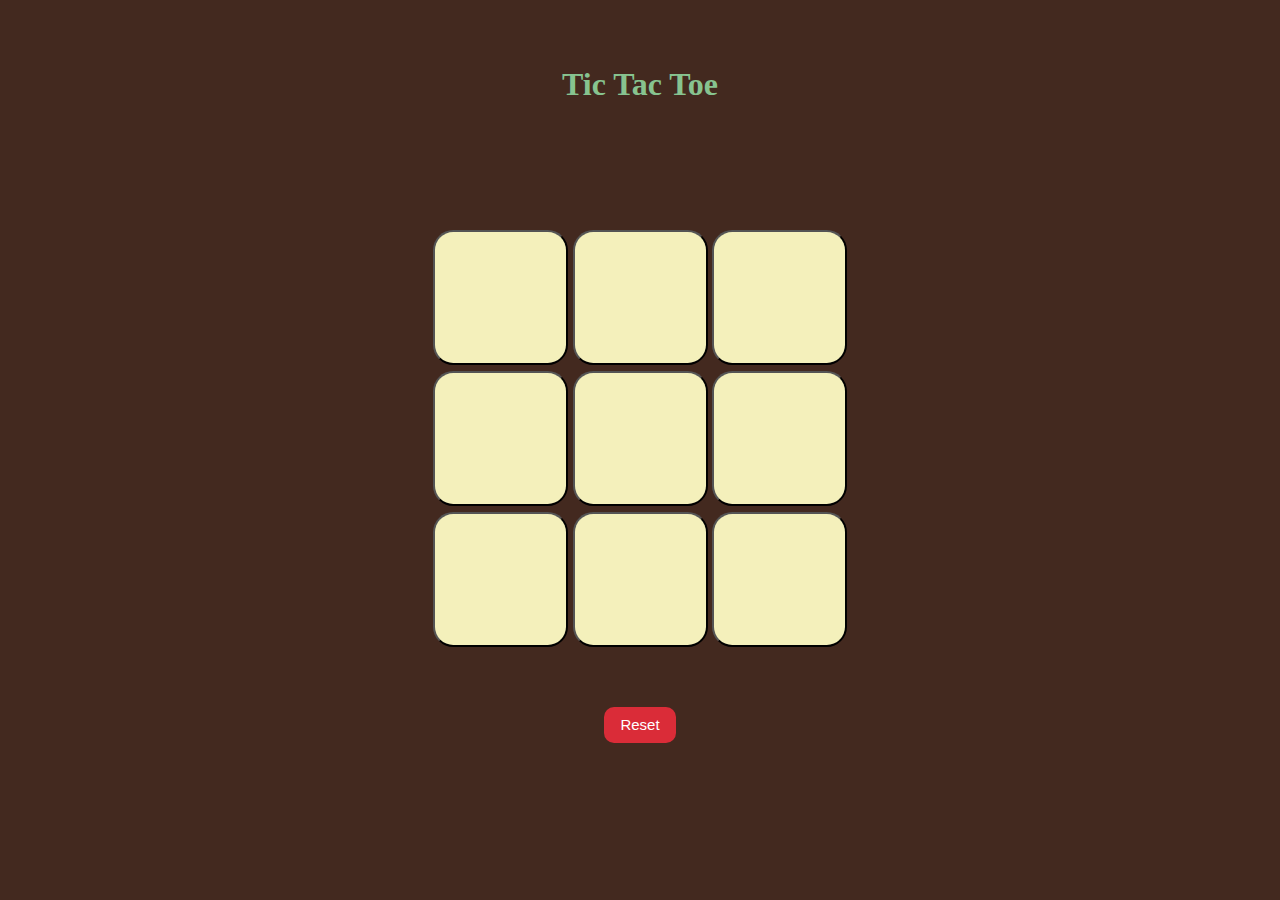
==== tic-tac-toe-structure.html @ 7941b79d "Add files via upload" ====
<!DOCTYPE html>
<html lang="en">
<head>
<meta charset="UTF-8">
<meta name="viewport" content="width=device-width, initial-scale=1.0">
<title>Flexbox Multiple Rows</title>
<link rel="stylesheet" href="tic-tac-toe-style.css">
</head>
<body>
  <div id="winningHeading" class="hide"></div>
  <button id="replay" class="hide">Replay</button>
  <div id="gameName"><h1>Tic Tac Toe</h1></div>
  <div id="content-box">
    <div id="main-box">
      <button id="box1" class="inner-box"></button>
      <button id="box2" class="inner-box"></button>
      <button id="box3" class="inner-box"></button>
      <button id="box4" class="inner-box"></button>
      <button id="box5" class="inner-box"></button>
      <button id="box6" class="inner-box"></button>
      <button id="box7" class="inner-box"></button>
      <button id="box8" class="inner-box"></button>
      <button id="box9" class="inner-box"></button>
    </div>
    <button id="reset">Reset</button>
  </dv>
  <script src="tic-tac-toe-app.js"></script>
</body>
</html>
---- tic-tac-toe-style.css ----
body
{
    margin: 0px;
    background-color: #43291F;
    height: 100vmin;
    display: flex;
    flex-direction: column;
    align-items: center;
}

#gameName
{
    color: #87C38F;
    margin-top: 5vmin;
    margin-bottom:5vmin;
}

#content-box
{
    width: 70vmin;
    height: 70vmin;
    display: flex;
    flex-direction: column;
    justify-content: space-evenly;
    align-items: center;
}

#main-box
{
    width: 47vmin;
    height: 47vmin;
    display: flex;
    flex-wrap: wrap;
    justify-content: space-evenly;
    align-items: center;
}

#reset
{
    background-color: #DA2C38;
    color: white;
    font-size: 15px;
    font-family: Arial, Helvetica, sans-serif;
    height: 4vmin;
    width: 8vmin;
    border-radius: 10px;
    border: 0px;
}

.inner-box
{
    background-color: #F4F0BB;
    border-radius: 15%;
    font-size: 100px;
    font-family: Arial, Helvetica, sans-serif;
    font-weight: bolder;
    display: flex;
    align-items: center;
    justify-content: center;
    height: 15vmin;
    width: 15vmin;
    font-size: 80px;
    font-weight: bolder;
    font-family: Arial, Helvetica, sans-serif;
}

#winningHeading
{
    font-size: 15vmin;
    color: #F4F0BB;
    font-family: Arial, Helvetica, sans-serif;
    font-weight: bolder;
    margin-top: 35vmin;
}

#replay
{
    background-color: #DA2C38;
    color: white;
    font-size: 15px;
    font-family: Arial, Helvetica, sans-serif;
    height: 5vmin !important;
    width: 8vmin;
    border-radius: 10px;
    border: 0px;
    margin-bottom: 40vmin;
    margin-top: 5vmin;
}

.hide
{
    display: none;
}
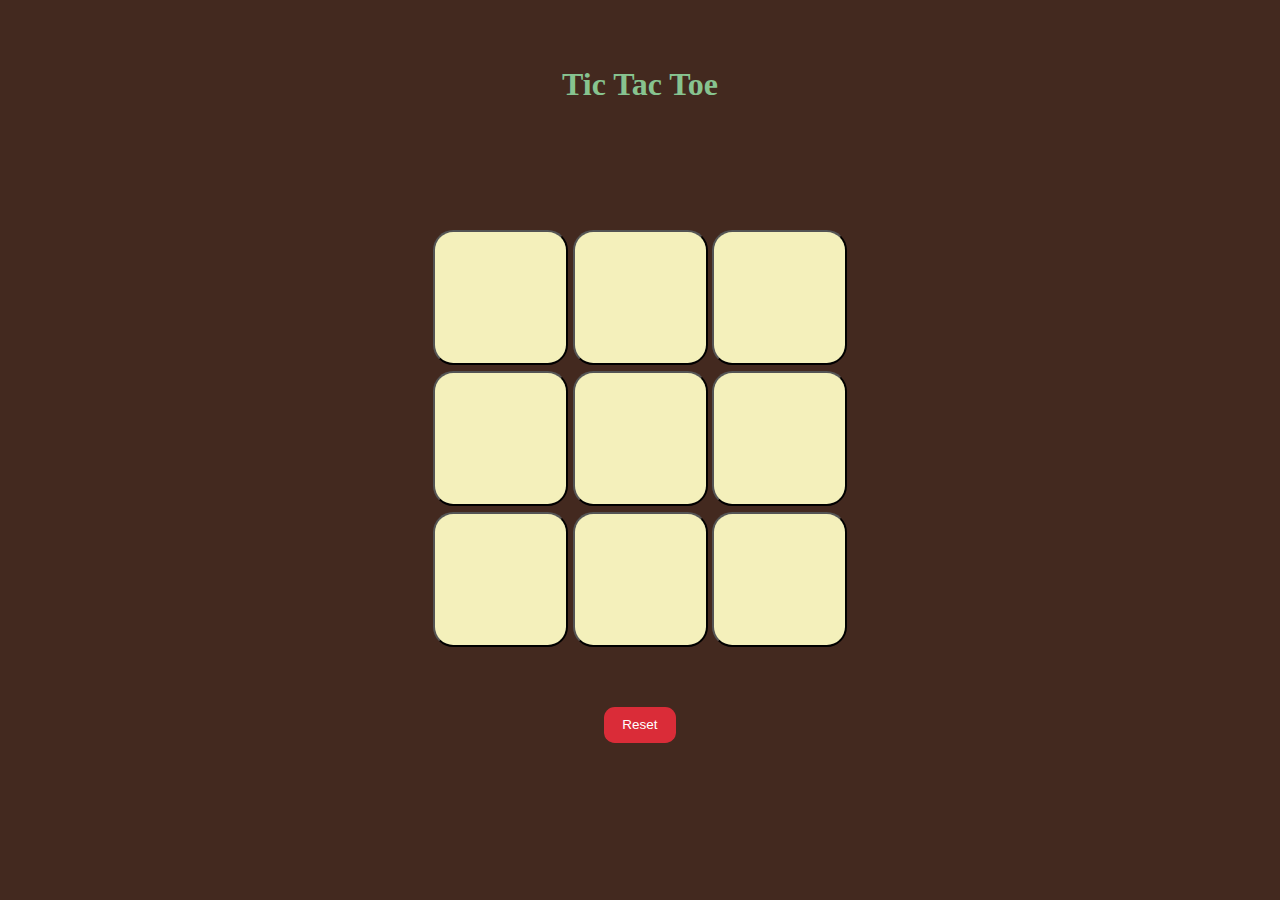
==== commit 13684038: "Update tic-tac-toe-structure.html" ====
--- a/tic-tac-toe-structure.html
+++ b/tic-tac-toe-structure.html
@@ -26,4 +26,4 @@
   </dv>
   <script src="tic-tac-toe-app.js"></script>
 </body>
-</html>+</html>
--- a/tic-tac-toe-style.css
+++ b/tic-tac-toe-style.css
@@ -2,7 +2,6 @@
 {
     margin: 0px;
     background-color: #43291F;
-    height: 100vmin;
     display: flex;
     flex-direction: column;
     align-items: center;
@@ -11,24 +10,25 @@
 #gameName
 {
     color: #87C38F;
-    margin-top: 5vmin;
-    margin-bottom:5vmin;
+    margin-top: 5vh;
+    margin-bottom:5vh;
 }
 
 #content-box
 {
-    width: 70vmin;
-    height: 70vmin;
+    width: 70vh;
+    height: 70vh;
     display: flex;
     flex-direction: column;
     justify-content: space-evenly;
     align-items: center;
+    animation: none;
 }
 
 #main-box
 {
-    width: 47vmin;
-    height: 47vmin;
+    width: 47vh;
+    height: 47vh;
     display: flex;
     flex-wrap: wrap;
     justify-content: space-evenly;
@@ -39,11 +39,11 @@
 {
     background-color: #DA2C38;
     color: white;
-    font-size: 15px;
+    font-size: 1.5vh;
     font-family: Arial, Helvetica, sans-serif;
-    height: 4vmin;
-    width: 8vmin;
-    border-radius: 10px;
+    height: 4vh;
+    width: 8vh;
+    border-radius: 1.2vh;
     border: 0px;
 }
 
@@ -51,43 +51,48 @@
 {
     background-color: #F4F0BB;
     border-radius: 15%;
-    font-size: 100px;
+    font-size: 8vh;
     font-family: Arial, Helvetica, sans-serif;
     font-weight: bolder;
     display: flex;
     align-items: center;
     justify-content: center;
-    height: 15vmin;
-    width: 15vmin;
-    font-size: 80px;
+    height: 15vh;
+    width: 15vh;
     font-weight: bolder;
     font-family: Arial, Helvetica, sans-serif;
 }
 
 #winningHeading
 {
-    font-size: 15vmin;
+    font-size: 15vh;
     color: #F4F0BB;
     font-family: Arial, Helvetica, sans-serif;
     font-weight: bolder;
-    margin-top: 35vmin;
+    margin-top: 35vh;
 }
 
 #replay
 {
     background-color: #DA2C38;
     color: white;
-    font-size: 15px;
+    font-size: 1.2vh;
     font-family: Arial, Helvetica, sans-serif;
-    height: 5vmin !important;
-    width: 8vmin;
-    border-radius: 10px;
+    height: 5vh;
+    width: 8vh;
+    border-radius: 1vh;
     border: 0px;
-    margin-bottom: 40vmin;
-    margin-top: 5vmin;
+    margin-bottom: 40vh;
+    margin-top: 5vh;
 }
 
 .hide
 {
     display: none;
-}+}
+
+.inner-box:hover
+{
+    transform: scale(1.1, 1.1);
+    border: 0.5vh solid black;
+}
